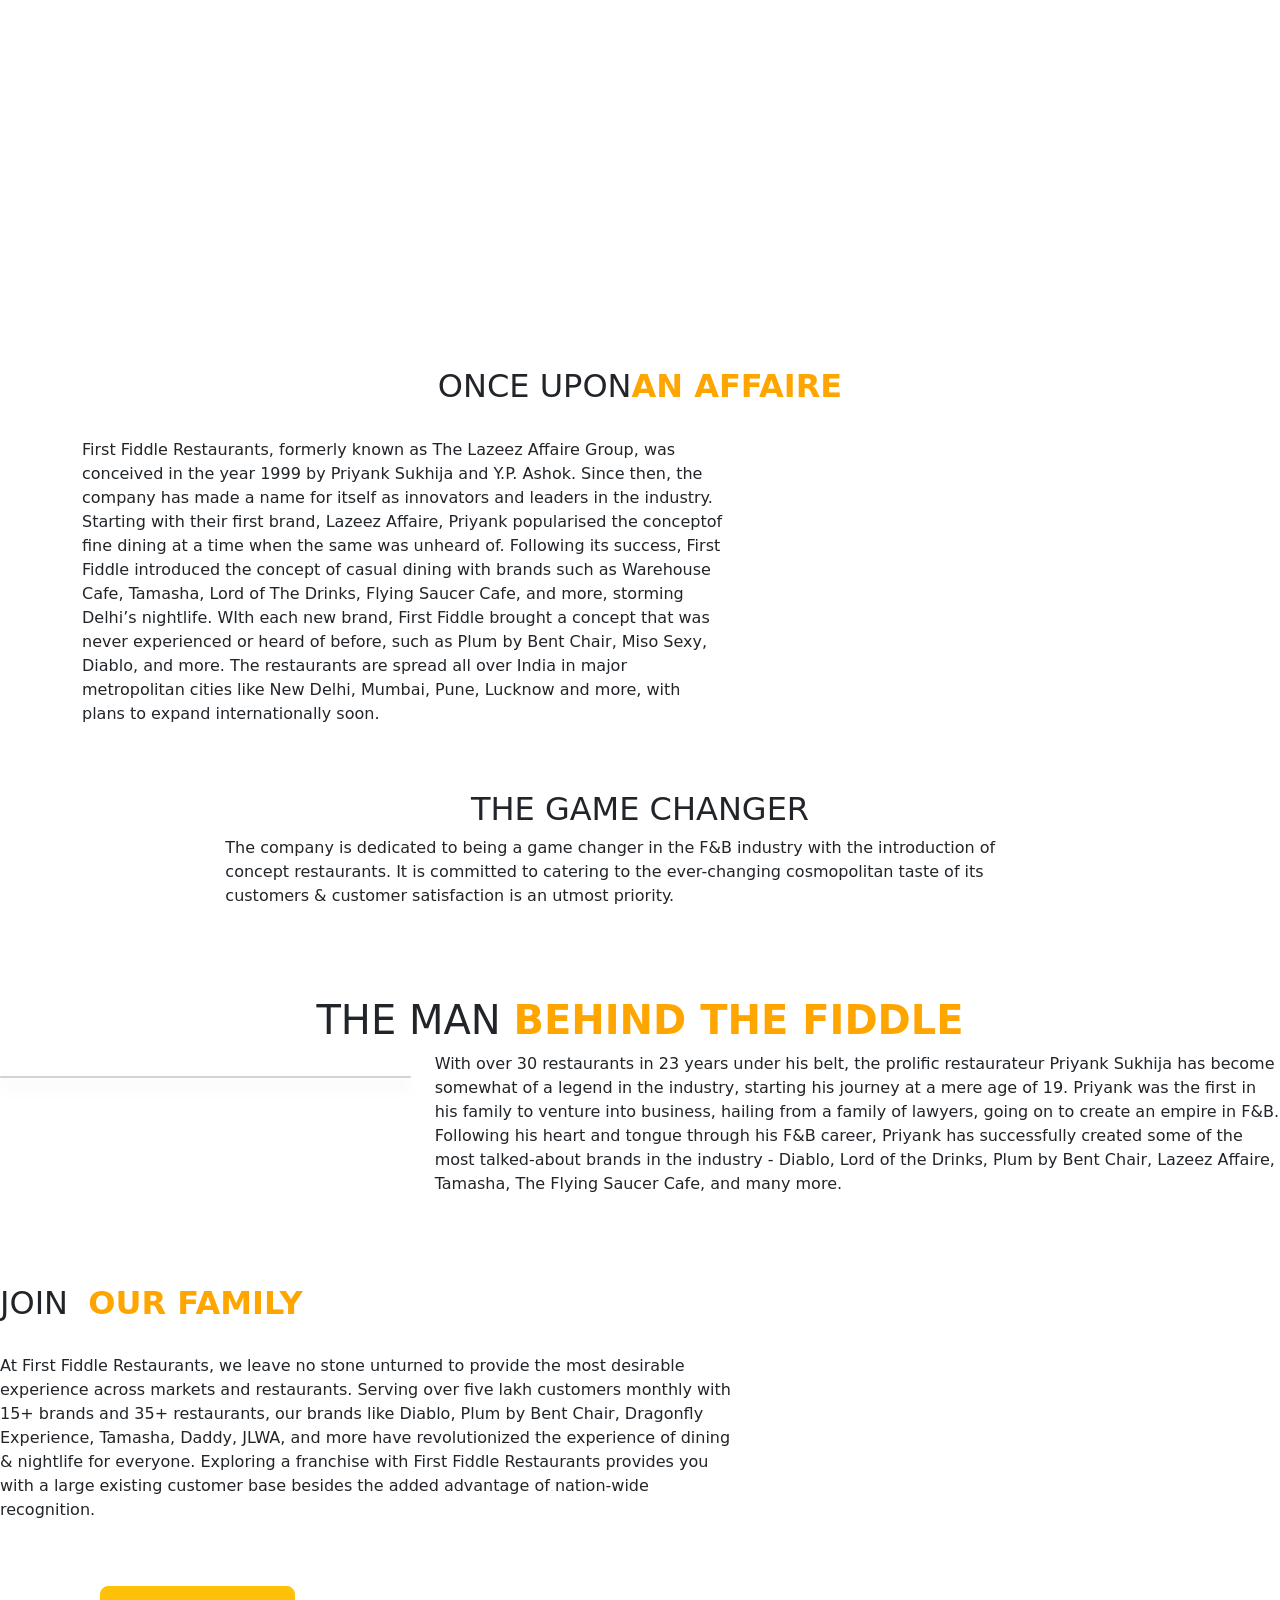
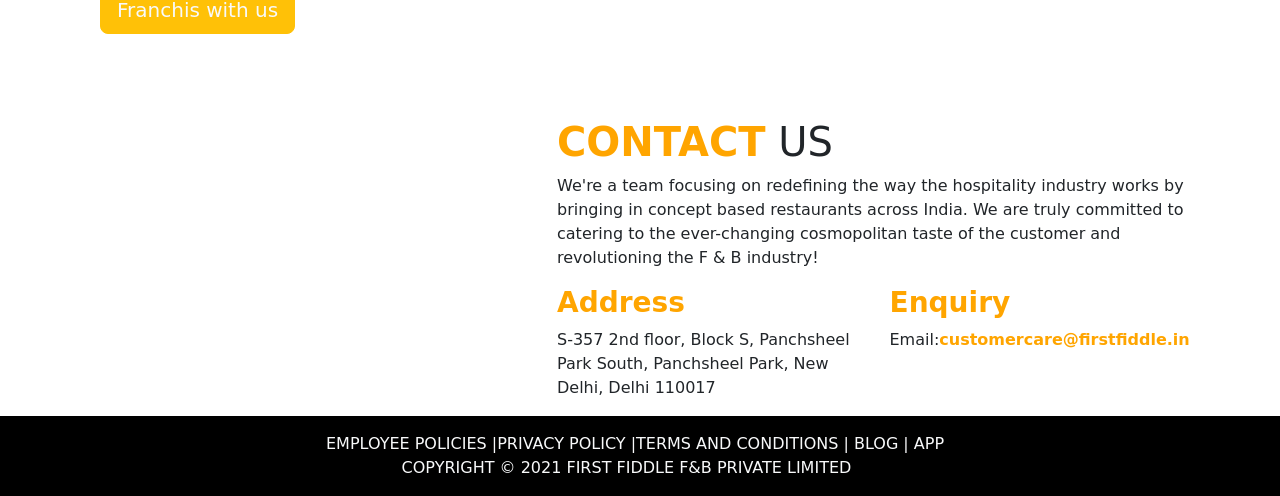
==== About.html @ 51ddd5c5 "Add files via upload" ====
<!DOCTYPE html>
<html lang="en">

<head>
    <meta charset="UTF-8">
    <meta name="viewport" content="width=device-width, initial-scale=1.0">
    <title>Document</title>
    <link rel="stylesheet" href="css/About.css">
    <link href="https://cdn.jsdelivr.net/npm/bootstrap@5.3.7/dist/css/bootstrap.min.css" rel="stylesheet"
        integrity="sha384-LN+7fdVzj6u52u30Kp6M/trliBMCMKTyK833zpbD+pXdCLuTusPj697FH4R/5mcr" crossorigin="anonymous">


</head>

<nav class="navbar  navbar-dark navbar-expand-md fixed-top">
    <div class="container-fluid">
        <a href="" class="navbar-brand">
            <img src="https://pn-paul.netlify.app/image/ff-logo-02.png" alt="" class="weblogo">
        </a>
        <!--button mobile-->
        <button class="navbar-toggler">
            <span class="navbar-toggler-icon"></span>
        </button>

        <!--menu start-->
        <div class="navbar-collapse collapse">
            <ul class="navbar-nav ms-auto">
                <li><a href="/" class="nav-link">HOME</a></li>
                <li><a href="About.html" class="nav-link">ABOUT</a></li>
                <li><a href="Brand.html" class="nav-link">BRAND</a></li>
                <li><a href="Ourteam.html" class="nav-link">OUR TEAM</a></li>
                <li><a href="Press.html" class="nav-link">PRESS RELESE</a></li>
                <li><a href="Contact.html" class="nav-link">CONTACT</a></li>
                <li><a href="Career.html" class="nav-link">CAREERS</a></li>
                <li><a href="" class="nav-link">FRANCHISE</a></li>

            </ul>

        </div>

    </div>
    <!--container-fluit end-->

</nav>


<div class="container-fluid ccc">
    <div class="row">
        <div class="col-md-2"></div>
        <div class="col-md-8 text-white" style="padding-top: 140px;">
            <h2 class="text-center" style="font-size: 1.5cm; margin-top: 4cm;font-family: prague;">OUR STORY</h2>
        </div>

    </div><!--row end-->

</div><!--container-fluid end-->
<div class="container">
    <h2 class="a text-center">
        ONCE UPON<b style="color: orange">AN AFFAIRE</b>
    </h2>
    <br>
    <div class="row">
        <div class="col-md-7">
            <p class="b">First Fiddle Restaurants, formerly known as The Lazeez Affaire Group, was conceived in the
                year 1999 by Priyank Sukhija and Y.P. Ashok. Since then, the company has made a name for itself as
                innovators and leaders in the industry. Starting with their first brand, Lazeez Affaire, Priyank
                popularised the conceptof fine dining at a time when the same was unheard of. Following its success,
                First Fiddle introduced the concept of casual dining with brands such as Warehouse Cafe, Tamasha,
                Lord of The Drinks, Flying Saucer Cafe, and more, storming Delhi’s nightlife. WIth each new brand,
                First Fiddle brought a concept that was never experienced or heard of before, such as Plum by Bent
                Chair, Miso Sexy, Diablo, and more. The restaurants are spread all over India in major metropolitan
                cities like New Delhi, Mumbai, Pune, Lucknow and more, with plans to expand internationally soon.

            </p>
        </div>
        <div class="col-md-5 text-center">
            <img src="https://pn-paul.netlify.app/image/first.jpg" alt="" class="w-100">

        </div>

    </div>
    <!--row end-->

</div>
<!--container end-->
<br>
<br>

<!--container-fluid ca start-->
<div class="container-fluid ca">
    <div class="row">
        <div class="col-md-2"></div>
        <div class="col-md-8 ">
            <h2 class="text-center aa">THE GAME CHANGER</h2>
            <p class="bb">The company is dedicated to being a game changer in the F&B industry with the introduction
                of
                concept restaurants. It is committed to catering to the ever-changing cosmopolitan taste of its
                customers & customer satisfaction is an utmost priority.</p>

        </div>


    </div><!--row end-->

</div> <!--container-fluit end-->
<br>
<br>
<br>
<!--3 conatainer start-->
<div class="conatainer ">
    <h1 class="text-center ex">THE MAN <b style="color: orange">BEHIND THE FIDDLE</b></h1>
    <div class="row">
        <div class="col-md-4">
            <div class=" card shadow mt-4">
                <img src="https://pn-paul.netlify.app/image/about-priyank.jpg" alt="">
            </div>

        </div>
        <div class="col-md-8">
            <p class="ss">With over 30 restaurants in 23 years under his belt, the prolific restaurateur Priyank
                Sukhija has
                become somewhat of a legend in the industry, starting his journey at a mere age of 19. Priyank was
                the first in his family to venture into business, hailing from a family of lawyers, going on to
                create an empire in F&B. Following his heart and tongue through his F&B career, Priyank has
                successfully created some of the most talked-about brands in the industry - Diablo, Lord of the
                Drinks, Plum by Bent Chair, Lazeez Affaire, Tamasha, The Flying Saucer Cafe, and many more.</p>

        </div>

    </div>

</div>

<br>
<br>
<br>
<div class="conatainer">
    <h2 class="d">JOIN &nbsp;<b style="color: orange">OUR FAMILY</b>
    </h2>
    <br>
    <div class="row">
        <div class="col-md-7">
            <p class="rr">At First Fiddle Restaurants, we leave no stone unturned to provide the most desirable
                experience
                across markets and restaurants. Serving over five lakh customers monthly with 15+ brands and 35+
                restaurants, our brands like Diablo, Plum by Bent Chair, Dragonfly Experience, Tamasha, Daddy, JLWA,
                and more have revolutionized the experience of dining & nightlife for everyone. Exploring a
                franchise with First Fiddle Restaurants provides you with a large existing customer base besides the
                added advantage of nation-wide recognition.</p>
            <h6>
                <button class="btn btn-warning btn-lg mt-5 text-light"
                    style="margin-bottom: 2cm; margin-top: 3cm; margin-left: 100px;">Franchis with us</button>
            </h6>

        </div>
        <div class="col-md-5 text-center">
            <img src="https://pn-paul.netlify.app/image/333X3322.jpg" alt="" style="width: 80%; margin-right: 70px;"
                class="mt-3 mb-3">

        </div>

    </div>



</div>

<footer>
    <div class="container">
        <div class="row">
            <div class="col-md-5">
                <img src="https://pn-paul.netlify.app/image/ff-logo-02.png" alt="" class="img123">


            </div>
            <div class="col-md-7">
                <h1> <b style="color: orange">CONTACT</b>
                    US</h1>
                <p>We're a team focusing on redefining the way the hospitality industry works by bringing in concept
                    based restaurants across India. We are truly committed to catering to the ever-changing
                    cosmopolitan taste of the customer and revolutioning the F & B industry!</p>
                <div class="row">
                    <div class="col-md-6">
                        <h3 class="aaa"><b style="color: orange">Address</b></h3>
                        <p>S-357 2nd floor, Block S, Panchsheel Park South, Panchsheel Park, New Delhi, Delhi 110017
                        </p>

                    </div>
                    <div class="col-md-6">
                        <h3 class="aaa"><b style="color: orange">Enquiry</b></h3>
                        <p>Email:<b style="color: orange">customercare@firstfiddle.in</b> </p>

                    </div>

                </div>

            </div>

        </div><!--row end-->

    </div><!--container end-->
</footer>
<!---container fluit start-->
<div class="container-fluit" style="background-color: black;">
    <div class="row">
        <div class="col-md-3">

        </div>
        <div class="col-md-6 text-light">
            <p class="mt-3">EMPLOYEE POLICIES |PRIVACY POLICY |TERMS AND CONDITIONS | BLOG | APP <b
                    style=" font-weight: 250; margin-left: 2.0cm;" class="foot"> COPYRIGHT © 2021 FIRST FIDDLE F&B
                    PRIVATE LIMITED </b></p>

        </div>
    </div>
    <!--row end-->


</div>




</body>

</html>
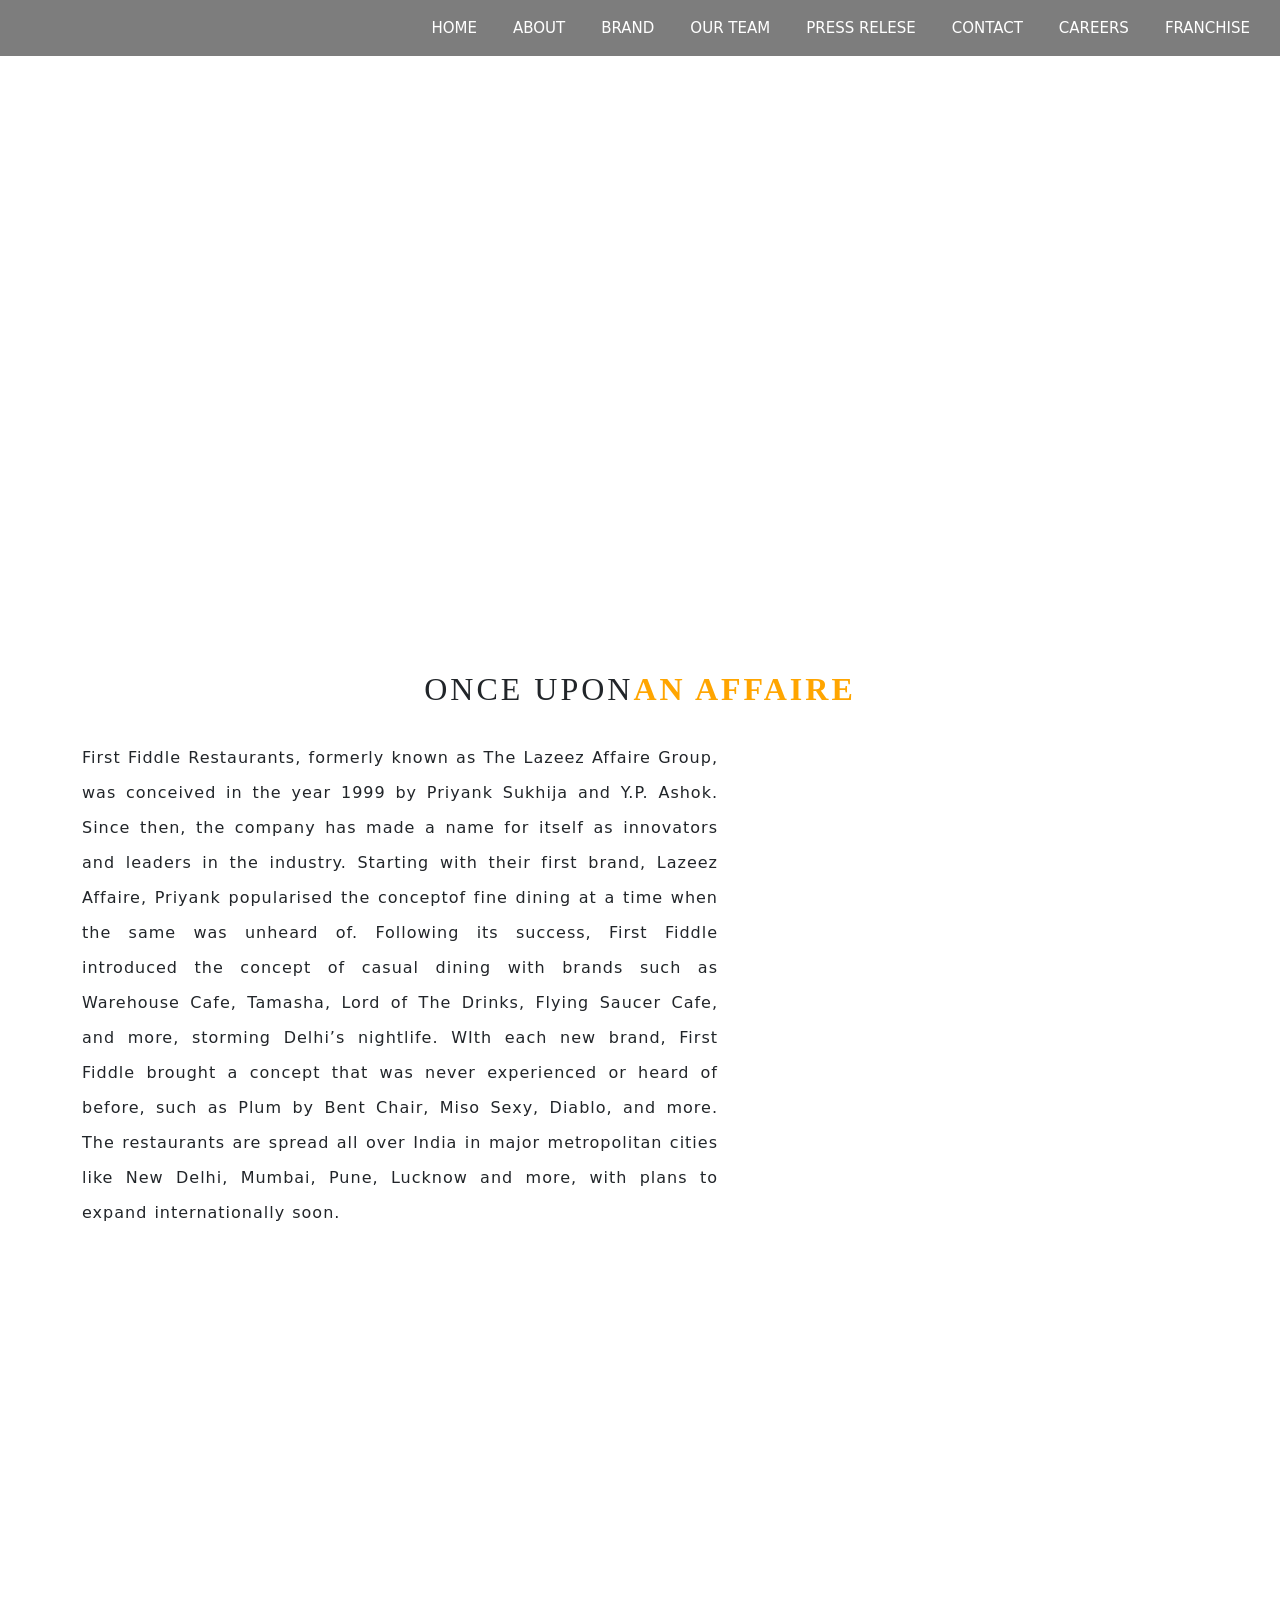
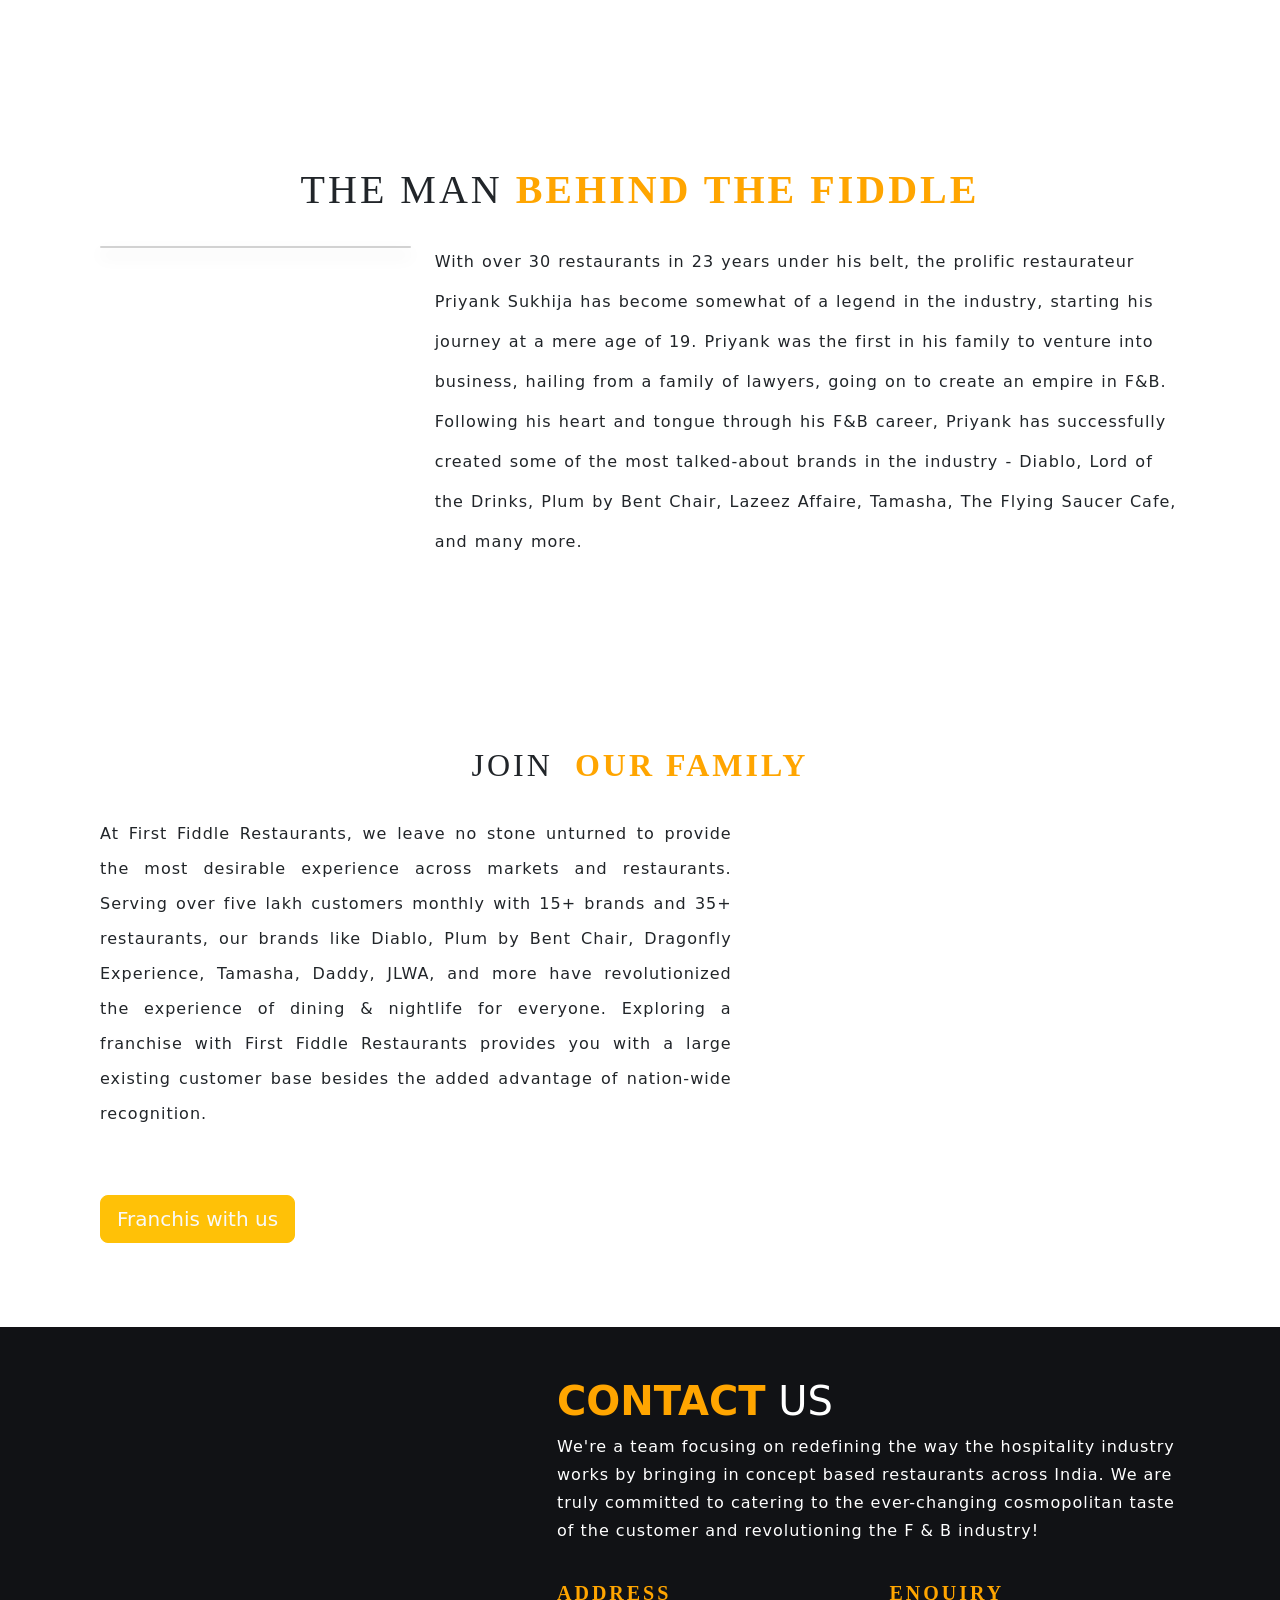
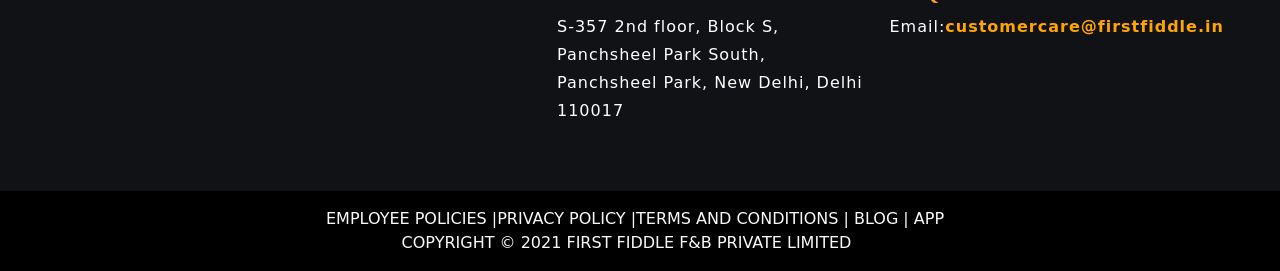
==== commit 30685218: "Update About.html" ====
--- a/About.html
+++ b/About.html
@@ -5,7 +5,7 @@
     <meta charset="UTF-8">
     <meta name="viewport" content="width=device-width, initial-scale=1.0">
     <title>Document</title>
-    <link rel="stylesheet" href="css/About.css">
+    <link rel="stylesheet" href="About.css">
     <link href="https://cdn.jsdelivr.net/npm/bootstrap@5.3.7/dist/css/bootstrap.min.css" rel="stylesheet"
         integrity="sha384-LN+7fdVzj6u52u30Kp6M/trliBMCMKTyK833zpbD+pXdCLuTusPj697FH4R/5mcr" crossorigin="anonymous">
 
@@ -25,7 +25,7 @@
         <!--menu start-->
         <div class="navbar-collapse collapse">
             <ul class="navbar-nav ms-auto">
-                <li><a href="/" class="nav-link">HOME</a></li>
+                <li><a href="index.html" class="nav-link">HOME</a></li>
                 <li><a href="About.html" class="nav-link">ABOUT</a></li>
                 <li><a href="Brand.html" class="nav-link">BRAND</a></li>
                 <li><a href="Ourteam.html" class="nav-link">OUR TEAM</a></li>
@@ -223,4 +223,4 @@
 
 </body>
 
-</html>+</html>
--- a/About.css
+++ b/About.css
@@ -0,0 +1,162 @@
+.weblogo {
+    width: 65px;
+}
+
+.navbar {
+    background: #00000082 !important;
+}
+
+.navbar-nav li {
+    padding: 0 10px;
+}
+
+.navbar-nav li a {
+    color: #fff !important;
+    font-weight: 200;
+    font-size: 15px;
+}
+
+.ccc {
+    background-image: url(https://pn-paul.netlify.app/image/ourimage.jpg);
+    width: 100%;
+    height: 650px;
+    background-position: center;
+    background-size: cover;
+}
+
+.a {
+    text-align: center;
+    padding-top: 20px;
+    text-transform: uppercase;
+    font-family: 'prague';
+    letter-spacing: 3px;
+}
+
+.b {
+    line-height: 35px;
+    letter-spacing: 1px;
+    word-spacing: 1px;
+    padding-right: 5px;
+    text-align: justify;
+}
+
+.ca {
+
+    background-image: url(https://pn-paul.netlify.app/image/gamebanner.jpg);
+    width: 100%;
+    height: 350px;
+    color: white;
+    margin-top: 30px;
+}
+
+.aa {
+    line-height: 35px;
+    letter-spacing: 1px;
+    word-spacing: 1px;
+    padding-right: 5px;
+    margin-top: 100px;
+    font-size: 2.5rem;
+
+
+
+}
+
+.text-center {
+    text-align: center !important;
+}
+
+.bb {
+    line-height: 40px;
+    letter-spacing: 1px;
+    word-spacing: 1px;
+    padding-right: 5px;
+    margin-top: 10px;
+    text-align: center;
+    font-weight: lighter;
+    padding-bottom: 2cm;
+}
+
+.ex {
+    padding-top: 20px;
+    text-transform: uppercase;
+    font-family: 'prague';
+    letter-spacing: 3px;
+}
+
+.col-md-4 {
+    width: 33.33333333%;
+}
+
+.mt-4 {
+    margin-top: 1.5rem !important;
+    margin-left: 100px;
+}
+
+.ss {
+    line-height: 40px;
+    letter-spacing: 1px;
+    word-spacing: 1px;
+    padding-right: 5px;
+    margin-top: 20px;
+    font-weight: lighter;
+    padding-bottom: 2cm;
+    margin-right: 90px;
+}
+
+.d {
+    text-align: center;
+    padding-top: 20px;
+    text-transform: uppercase;
+    font-family: 'prague';
+    letter-spacing: 3px;
+}
+
+.rr {
+    line-height: 35px;
+    letter-spacing: 1px;
+    word-spacing: 1px;
+    padding-right: 5px;
+    text-align: justify;
+    margin-left: 100px;
+}
+
+.col-md-5 {
+    flex: 0 0 auto;
+    width: 41.66666667%;
+
+}
+
+footer {
+    background: #111215;
+    padding: 50px;
+    color: #fff;
+}
+
+footer .img123 {
+    margin-top: 30px;
+    width: 50%;
+}
+
+footer h2 {
+    font-family: "prague";
+    font-size: 2 rem;
+    line-height: 50px;
+    letter-spacing: 3px;
+    color: #fff;
+}
+
+footer p {
+    font-size: 16px;
+    line-height: 28px;
+    letter-spacing: 1px;
+}
+
+.aaa {
+
+
+    padding-top: 20px;
+    text-transform: uppercase;
+    font-family: 'prague';
+    letter-spacing: 3px;
+    font-size: 20px;
+}
